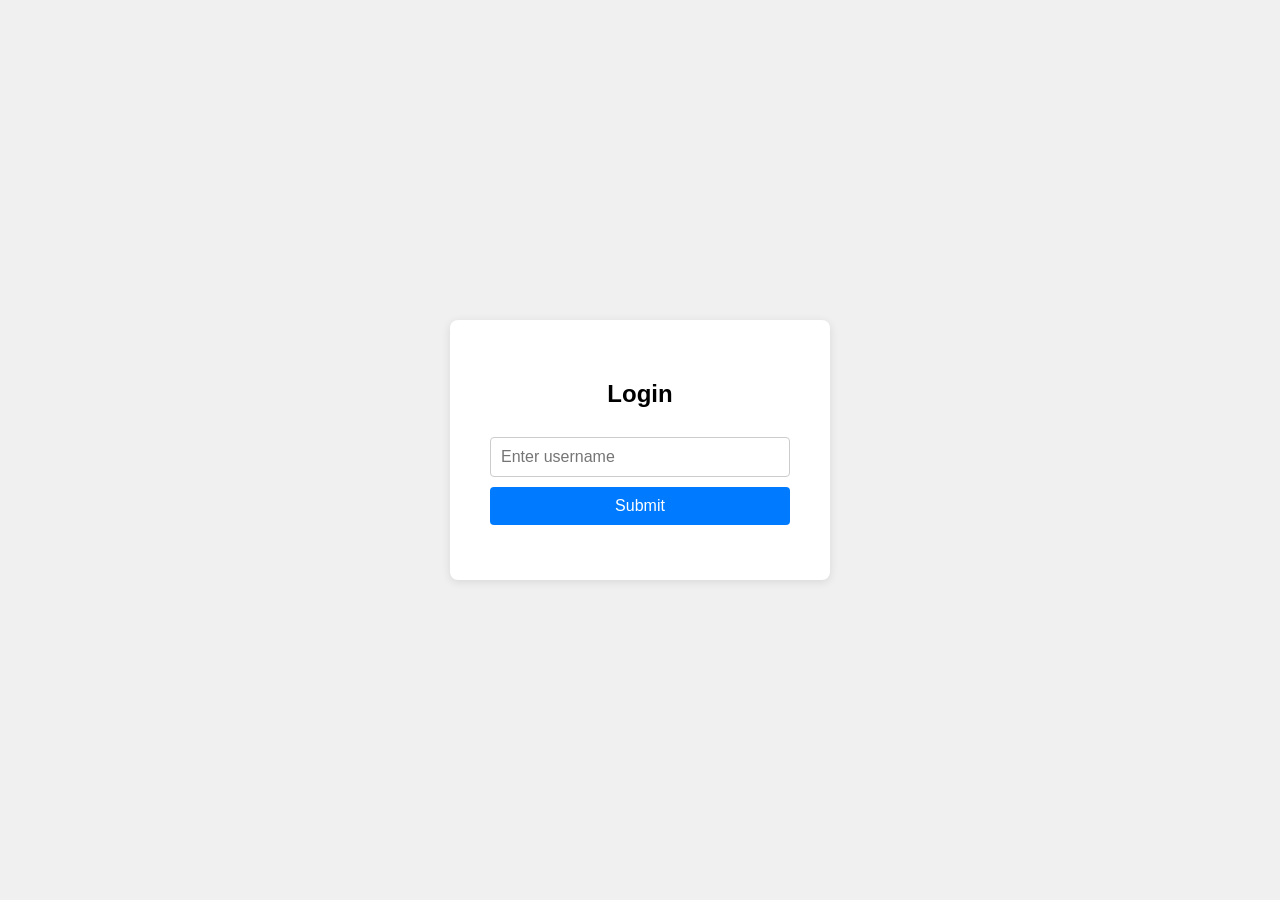
==== protected.html @ a6fe6de6 "Add protected.html with user access validation" ====
<!DOCTYPE html>
<html lang="en">
<head>
    <meta charset="UTF-8">
    <meta name="viewport" content="width=device-width, initial-scale=1.0">
    <title>Protected Page</title>
    <link rel="stylesheet" href="style.css">
</head>
<body>
    <div class="box">
        <h2 id="greeting"></h2>
        <input type="text" id="userInput" placeholder="Type something..." />
        <button onclick="handleInput()">Submit</button>
        <div id="message"></div>
    </div>

    <script>
        const approvedUsers = ["alice", "bob", "charlie", "dave"];

        // Guard - redirect back if accessed directly without a valid user
        const params = new URLSearchParams(window.location.search);
        const user = params.get("user");

        if (!user || !approvedUsers.includes(user.toLowerCase())) {
            window.location.href = "index.html";
        } else {
            document.getElementById("greeting").textContent = "Welcome, " + user + "!";
        }

        function handleInput() {
            const input = document.getElementById("userInput").value.trim();
            const message = document.getElementById("message");
            if (!input) {
                message.textContent = "Please enter something.";
                message.className = "error";
            } else {
                message.textContent = "You entered: " + input;
                message.className = "success";
            }
        }

        document.getElementById("userInput").addEventListener("keydown", function(e) {
            if (e.key === "Enter") handleInput();
        });
    </script>
</body>
</html>
---- style.css ----
body {
            font-family: Arial, sans-serif;
            display: flex;
            justify-content: center;
            align-items: center;
            height: 100vh;
            margin: 0;
            background-color: #f0f0f0;
        }
        .box {
            background: white;
            padding: 40px;
            border-radius: 8px;
            box-shadow: 0 2px 10px rgba(0,0,0,0.1);
            text-align: center;
            width: 300px;
        }
        input {
            width: 100%;
            padding: 10px;
            margin: 10px 0;
            border: 1px solid #ccc;
            border-radius: 4px;
            box-sizing: border-box;
            font-size: 16px;
        }
        button {
            width: 100%;
            padding: 10px;
            background-color: #007bff;
            color: white;
            border: none;
            border-radius: 4px;
            font-size: 16px;
            cursor: pointer;
        }
        button:hover {
            background-color: #0056b3;
        }
        #message {
            margin-top: 15px;
            font-weight: bold;
        }
        .success { color: green; }
        .error   { color: red;   }
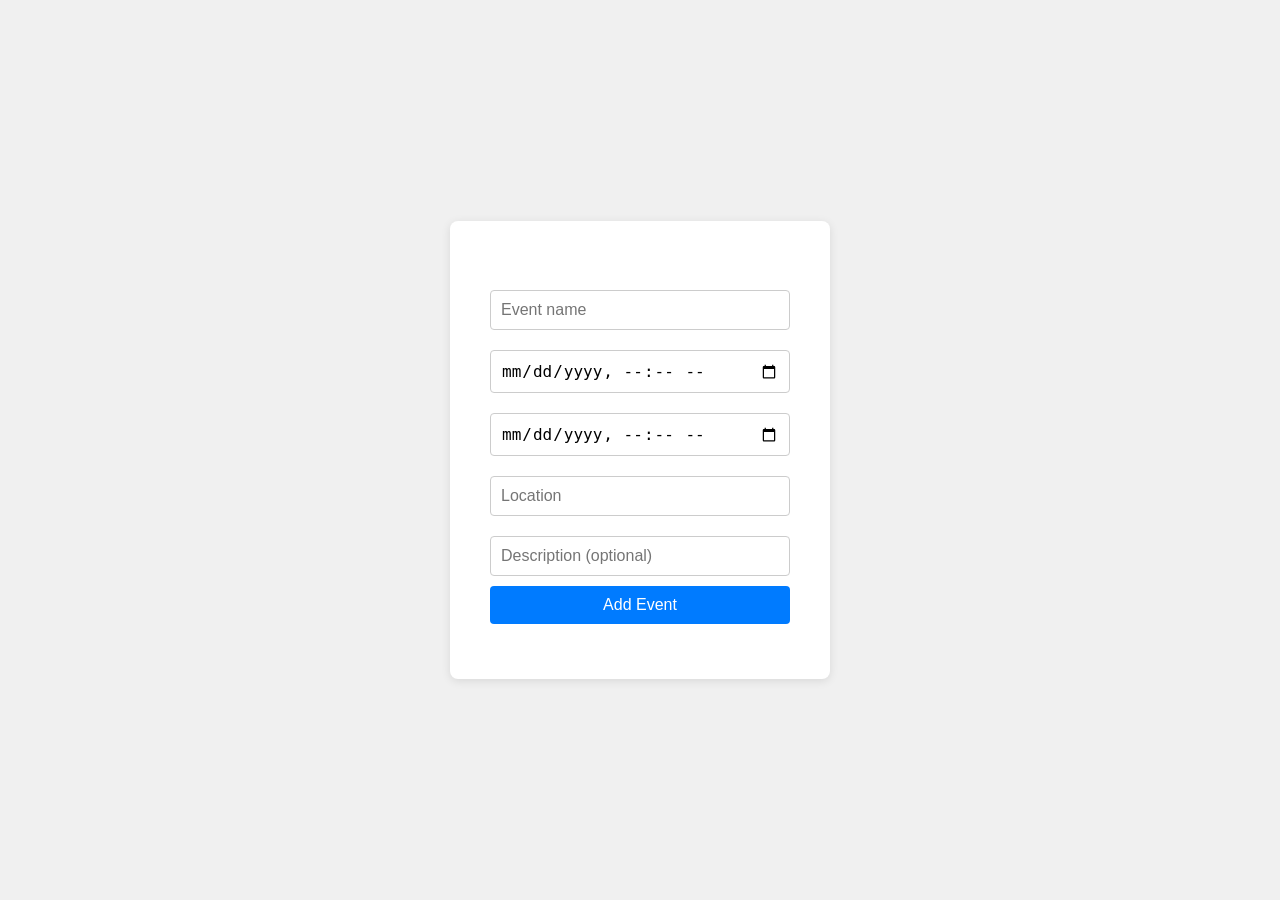
==== commit f4be2870: "Change title and update form for adding events" ====
--- a/protected.html
+++ b/protected.html
@@ -3,45 +3,27 @@
 <head>
     <meta charset="UTF-8">
     <meta name="viewport" content="width=device-width, initial-scale=1.0">
-    <title>Protected Page</title>
+    <title>Add Event</title>
     <link rel="stylesheet" href="style.css">
 </head>
 <body>
     <div class="box">
         <h2 id="greeting"></h2>
-        <input type="text" id="userInput" placeholder="Type something..." />
-        <button onclick="handleInput()">Submit</button>
+
+        <input type="text" id="eventName" placeholder="Event name" />
+        <input type="datetime-local" id="startTime" />
+        <input type="datetime-local" id="endTime" />
+        <input type="text" id="location" placeholder="Location" />
+        <input type="text" id="description" placeholder="Description (optional)" />
+
+        <button onclick="addEvent()">Add Event</button>
         <div id="message"></div>
     </div>
 
     <script>
         const approvedUsers = ["alice", "bob", "charlie", "dave"];
+        const GITHUB_TOKEN = "your_fine_grained_token_here";
+        const REPO = "BraveKnight6750/tacc-schedule";
+        const FILE_PATH = "schedule.ics";
 
-        // Guard - redirect back if accessed directly without a valid user
-        const params = new URLSearchParams(window.location.search);
-        const user = params.get("user");
-
-        if (!user || !approvedUsers.includes(user.toLowerCase())) {
-            window.location.href = "index.html";
-        } else {
-            document.getElementById("greeting").textContent = "Welcome, " + user + "!";
-        }
-
-        function handleInput() {
-            const input = document.getElementById("userInput").value.trim();
-            const message = document.getElementById("message");
-            if (!input) {
-                message.textContent = "Please enter something.";
-                message.className = "error";
-            } else {
-                message.textContent = "You entered: " + input;
-                message.className = "success";
-            }
-        }
-
-        document.getElementById("userInput").addEventListener("keydown", function(e) {
-            if (e.key === "Enter") handleInput();
-        });
-    </script>
-</body>
-</html>
+        const params = new
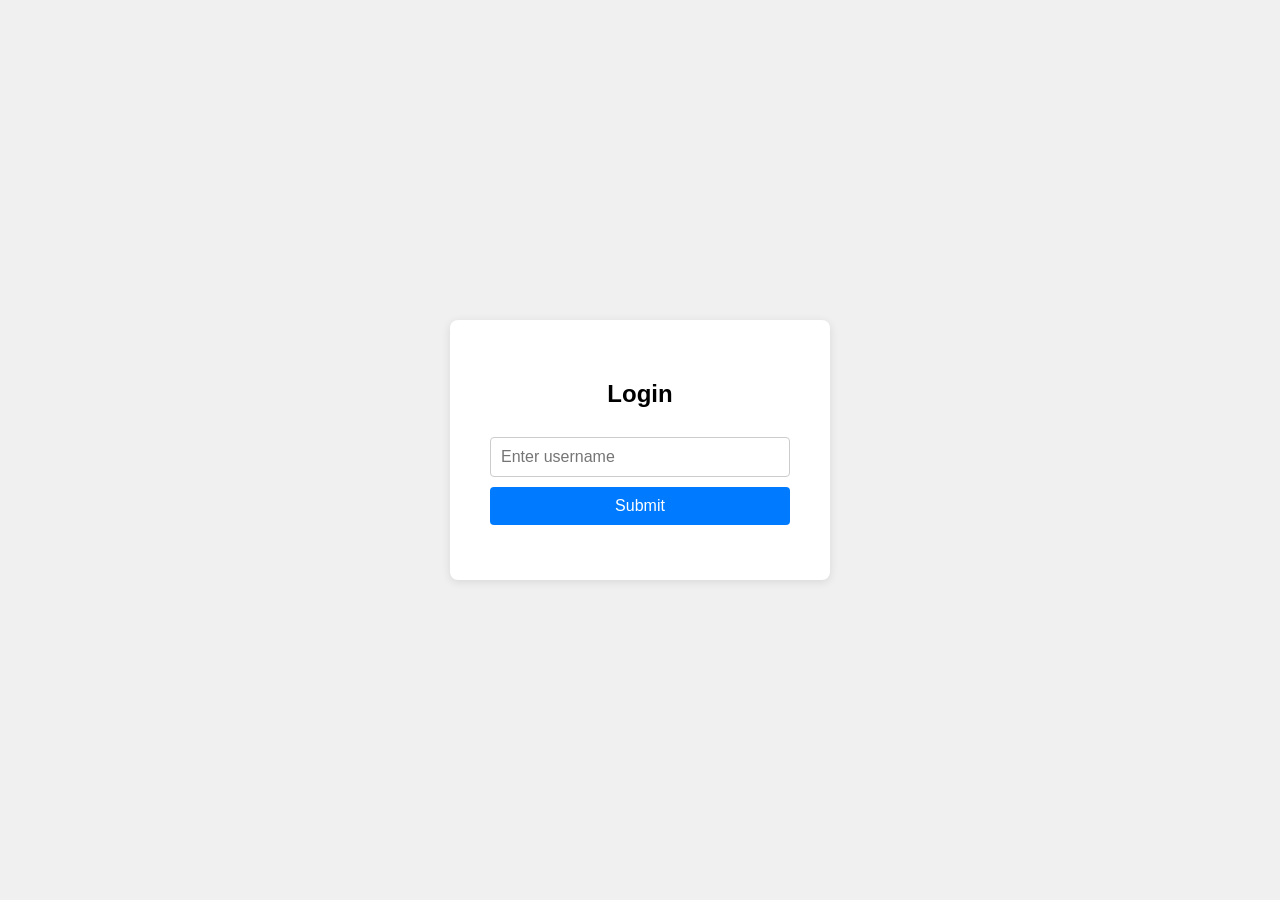
==== commit aae6fc81: "Implement event addition functionality in protected.html" ====
--- a/protected.html
+++ b/protected.html
@@ -26,4 +26,113 @@
         const REPO = "BraveKnight6750/tacc-schedule";
         const FILE_PATH = "schedule.ics";
 
-        const params = new
+        const params = new URLSearchParams(window.location.search);
+        const user = params.get("user");
+
+        if (!user || !approvedUsers.includes(user.toLowerCase())) {
+            window.location.href = "index.html";
+        } else {
+            document.getElementById("greeting").textContent = "Welcome, " + user + "!";
+        }
+
+        function formatDate(dt) {
+            return dt.replace(/[-:T]/g, "").slice(0, 15);
+        }
+
+        function makeUID() {
+            return Date.now() + "-" + Math.random().toString(36).slice(2) + "@tacc";
+        }
+
+        function buildEventBlock(name, start, end, location, description, organizer) {
+            return [
+                "BEGIN:VEVENT",
+                "UID:" + makeUID(),
+                "SUMMARY:" + name,
+                "DTSTART:" + formatDate(start),
+                "DTEND:" + formatDate(end),
+                "LOCATION:" + location,
+                "DESCRIPTION:" + description,
+                "ORGANIZER:" + organizer,
+                "END:VEVENT"
+            ].join("\r\n");
+        }
+
+        async function addEvent() {
+            const name        = document.getElementById("eventName").value.trim();
+            const start       = document.getElementById("startTime").value;
+            const end         = document.getElementById("endTime").value;
+            const location    = document.getElementById("location").value.trim();
+            const description = document.getElementById("description").value.trim();
+            const message     = document.getElementById("message");
+
+            if (!name || !start || !end) {
+                message.textContent = "Please fill in all required fields.";
+                message.className = "error";
+                return;
+            }
+
+            message.textContent = "Saving...";
+            message.className = "";
+
+            try {
+                // Get existing file from GitHub
+                const getRes = await fetch(
+                    `https://api.github.com/repos/${REPO}/contents/${FILE_PATH}`,
+                    { headers: { Authorization: "Bearer " + GITHUB_TOKEN } }
+                );
+
+                let existingContent = "";
+                let sha = null;
+
+                if (getRes.ok) {
+                    const fileData = await getRes.json();
+                    sha = fileData.sha;
+                    existingContent = atob(fileData.content.replace(/\n/g, ""));
+                } else {
+                    // File doesn't exist yet, start fresh
+                    existingContent = "BEGIN:VCALENDAR\r\nVERSION:2.0\r\nEND:VCALENDAR";
+                }
+
+                // Insert new event before END:VCALENDAR
+                const newEvent = buildEventBlock(name, start, end, location, description, user);
+                const updatedContent = existingContent.replace(
+                    "END:VCALENDAR",
+                    newEvent + "\r\nEND:VCALENDAR"
+                );
+
+                // Write back to GitHub
+                const body = {
+                    message: `Add event: ${name} by ${user}`,
+                    content: btoa(updatedContent),
+                    ...(sha && { sha })
+                };
+
+                const putRes = await fetch(
+                    `https://api.github.com/repos/${REPO}/contents/${FILE_PATH}`,
+                    {
+                        method: "PUT",
+                        headers: {
+                            Authorization: "Bearer " + GITHUB_TOKEN,
+                            "Content-Type": "application/json"
+                        },
+                        body: JSON.stringify(body)
+                    }
+                );
+
+                if (putRes.ok) {
+                    message.textContent = "Event added successfully!";
+                    message.className = "success";
+                } else {
+                    const err = await putRes.json();
+                    message.textContent = "Error: " + err.message;
+                    message.className = "error";
+                }
+
+            } catch (err) {
+                message.textContent = "Something went wrong: " + err.message;
+                message.className = "error";
+            }
+        }
+    </script>
+</body>
+</html>
